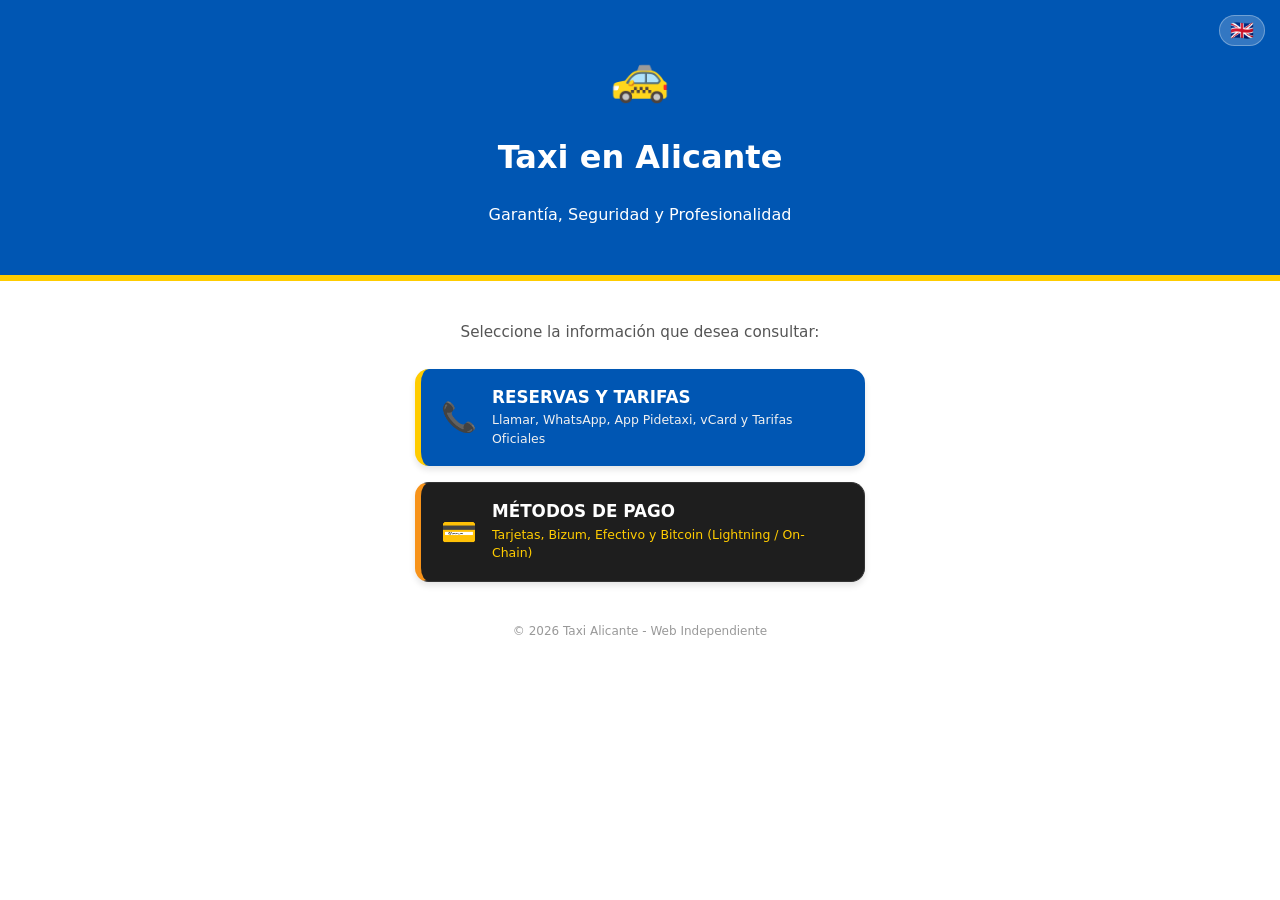
==== index.html @ 3064cab0 "Update index.html" ====
<!DOCTYPE html>
<html lang="es">
<head>
    <m<!DOCTYPE html>
<html lang="es">
<head>
    <meta charset="UTF-8">
    <meta name="viewport" content="width=device-width, initial-scale=1.0">
    <meta name="theme-color" content="#0056b3">
    <meta name="description" content="Servicio Oficial de Taxi en Alicante. Portal principal de contacto, tarifas y métodos de pago aceptados.">
    <title>Taxi en Alicante - Portal Oficial</title>

    <style>
        :root { 
            --azul: #0056b3; 
            --amarillo: #ffcc00; 
            --negro: #1e1e1e;
            --btc: #F7931A; 
        }
        html { scroll-behavior: smooth; }
        body { 
            font-family: system-ui, -apple-system, sans-serif; 
            margin: 0; 
            text-align: center; 
            background: #ffffff; 
            color: #333; 
            line-height: 1.5; 
        }
        header { 
            background: var(--azul); 
            color: white; 
            padding: 2.5rem 1rem 2rem 1rem; 
            border-bottom: 6px solid var(--amarillo); 
            position: relative; 
        }
        .container { padding: 25px 20px; max-width: 450px; margin: auto; }
        
        .subtitulo {
            font-size: 0.95rem;
            color: #555;
            margin-bottom: 25px;
            font-weight: 500;
        }

        .btn-hub { 
            display: flex; 
            align-items: center; 
            justify-content: flex-start; 
            padding: 18px 20px; 
            margin-bottom: 16px; 
            border-radius: 14px; 
            text-decoration: none; 
            font-weight: bold; 
            box-shadow: 0 4px 6px rgba(0,0,0,0.1); 
            transition: 0.2s;
            text-align: left;
        }
        .btn-hub:active { transform: scale(0.98); }
        
        .btn-contacto { 
            background: var(--azul); 
            color: white;
            border-left: 6px solid var(--amarillo);
        }
        .btn-contacto .titulo-btn { color: #ffffff; }
        .btn-contacto .desc-btn { color: #f0f0f0; }

        .btn-pagos { 
            background: var(--negro); 
            color: white;
            border: 1px solid #333333;
            border-left: 6px solid var(--btc); 
        }
        .btn-pagos .titulo-btn { color: #ffffff; }
        .btn-pagos .desc-btn { color: #ffcc00; opacity: 1; }

        .icono { 
            font-size: 1.8rem; 
            margin-right: 15px; 
            flex-shrink: 0;
        }
        .texto-btn { display: flex; flex-direction: column; }
        .titulo-btn { font-size: 1.05rem; line-height: 1.2; }
        .desc-btn { font-size: 0.78rem; font-weight: normal; margin-top: 4px; }

        .idioma-float {
            position: absolute;
            top: 15px;
            right: 15px;
            background: rgba(255, 255, 255, 0.2);
            padding: 5px 10px;
            border-radius: 20px;
            text-decoration: none;
            font-size: 1.2rem;
            border: 1px solid rgba(255, 255, 255, 0.3);
            line-height: 1;
            color: white;
        }

        .btn-volver-menu:active {
            background-color: #e0e0e0;
        }
        
        .footer { font-size: 0.75rem; color: #999; margin-top: 40px; padding-bottom: 40px; }
    </style>

    <link rel="icon" type="image/png" sizes="512x512" href="/contacto/android-chrome-512x512.png">
    <link rel="icon" type="image/png" sizes="192x192" href="/contacto/android-chrome-192x192.png">
    <link rel="apple-touch-icon" sizes="180x180" href="/contacto/apple-touch-icon.png">
    <link rel="icon" href="/contacto/favicon.ico" type="image/x-icon">
    <link rel="icon" type="image/png" sizes="32x32" href="/contacto/favicon-32x32.png">
    <link rel="icon" type="image/png" sizes="16x16" href="/contacto/favicon-16x16.png">
    <link rel="manifest" href="/site.webmanifest">
    <!-- Configuración para pantalla completa e iOS -->
    <meta name="apple-mobile-web-app-capable" content="yes">
    <meta name="apple-mobile-web-app-status-bar-style" content="black-translucent">
    <meta name="apple-mobile-web-app-title" content="Taxi Alicante">
</head>
<body>

<header id="inicio">
    <!-- Enlace directo a la página en inglés -->
    <a href="en.html" class="idioma-float" title="Switch to English">🇬🇧</a>
    
    <div style="font-size: 3rem;">🚕</div>
    <h1>Taxi en Alicante</h1>
    <p>Garantía, Seguridad y Profesionalidad</p>
</header>

<div class="container">
    <p class="subtitulo">Seleccione la información que desea consultar:</p>

    <!-- OPCIÓN 1: CONTACTO Y TARIFAS (ESPAÑOL) -->
    <a href="https://taxi-alicante.github.io/contacto/" class="btn-hub btn-contacto">
        <span class="icono">📞</span>
        <span class="texto-btn">
            <span class="titulo-btn">RESERVAS Y TARIFAS</span>
            <span class="desc-btn">Llamar, WhatsApp, App Pidetaxi, vCard y Tarifas Oficiales</span>
        </span>
    </a>

    <!-- OPCIÓN 2: MÉTODOS DE PAGO (ESPAÑOL) -->
    <a href="https://taxi-alicante.github.io/metodos-de-pago/" class="btn-hub btn-pagos">
        <span class="icono">💳</span>
        <span class="texto-btn">
            <span class="titulo-btn">MÉTODOS DE PAGO</span>
            <span class="desc-btn">Tarjetas, Bizum, Efectivo y Bitcoin (Lightning / On-Chain)</span>
        </span>
    </a>
    
    <div class="footer">
        © <span id="year"></span> Taxi Alicante - Web Independiente<br>
    </div>
</div>

<script>
    document.getElementById("year").textContent = new Date().getFullYear();

    if ('serviceWorker' in navigator) {
        window.addEventListener('load', () => {
            navigator.serviceWorker.register('/sw.js', { scope: '/' })
                .then(reg => console.log('SW Raíz registrado:', reg.scope))
                .catch(err => console.error('Error al registrar SW Raíz:', err));
        });
    }
</script>

</body>
</html>
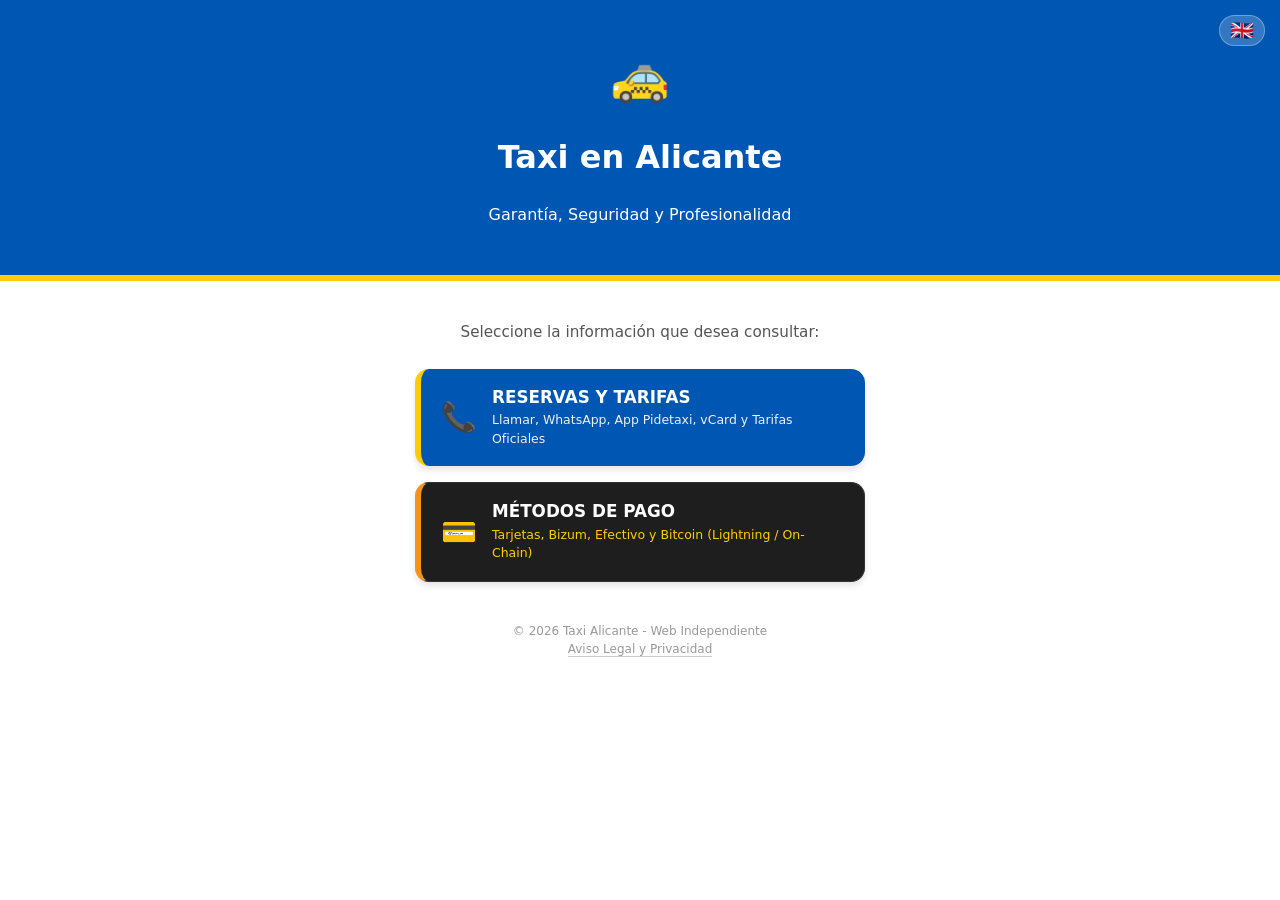
==== commit 6b264c36: "refactor: separar CSS y JS de la portada en español e ingles" ====
--- a/index.html
+++ b/index.html
@@ -1,7 +1,4 @@
 <!DOCTYPE html>
-<html lang="es">
-<head>
-    <m<!DOCTYPE html>
 <html lang="es">
 <head>
     <meta charset="UTF-8">
@@ -10,117 +7,28 @@
     <meta name="description" content="Servicio Oficial de Taxi en Alicante. Portal principal de contacto, tarifas y métodos de pago aceptados.">
     <title>Taxi en Alicante - Portal Oficial</title>
 
-    <style>
-        :root { 
-            --azul: #0056b3; 
-            --amarillo: #ffcc00; 
-            --negro: #1e1e1e;
-            --btc: #F7931A; 
-        }
-        html { scroll-behavior: smooth; }
-        body { 
-            font-family: system-ui, -apple-system, sans-serif; 
-            margin: 0; 
-            text-align: center; 
-            background: #ffffff; 
-            color: #333; 
-            line-height: 1.5; 
-        }
-        header { 
-            background: var(--azul); 
-            color: white; 
-            padding: 2.5rem 1rem 2rem 1rem; 
-            border-bottom: 6px solid var(--amarillo); 
-            position: relative; 
-        }
-        .container { padding: 25px 20px; max-width: 450px; margin: auto; }
-        
-        .subtitulo {
-            font-size: 0.95rem;
-            color: #555;
-            margin-bottom: 25px;
-            font-weight: 500;
-        }
+    <!-- Hojas de estilo unificadas -->
+    <link rel="stylesheet" href="/css/estilos.css">
 
-        .btn-hub { 
-            display: flex; 
-            align-items: center; 
-            justify-content: flex-start; 
-            padding: 18px 20px; 
-            margin-bottom: 16px; 
-            border-radius: 14px; 
-            text-decoration: none; 
-            font-weight: bold; 
-            box-shadow: 0 4px 6px rgba(0,0,0,0.1); 
-            transition: 0.2s;
-            text-align: left;
-        }
-        .btn-hub:active { transform: scale(0.98); }
-        
-        .btn-contacto { 
-            background: var(--azul); 
-            color: white;
-            border-left: 6px solid var(--amarillo);
-        }
-        .btn-contacto .titulo-btn { color: #ffffff; }
-        .btn-contacto .desc-btn { color: #f0f0f0; }
+    <!-- Favicon e Iconos desde /img/ -->
+    <link rel="icon" type="image/x-icon" href="/img/favicon.ico">
+    <link rel="icon" type="image/png" sizes="16x16" href="/img/favicon-16x16.png">
+    <link rel="icon" type="image/png" sizes="32x32" href="/img/favicon-32x32.png">
+    <link rel="apple-touch-icon" sizes="180x180" href="/img/apple-touch-icon.png">
+    <link rel="manifest" href="/manifest.json">
 
-        .btn-pagos { 
-            background: var(--negro); 
-            color: white;
-            border: 1px solid #333333;
-            border-left: 6px solid var(--btc); 
-        }
-        .btn-pagos .titulo-btn { color: #ffffff; }
-        .btn-pagos .desc-btn { color: #ffcc00; opacity: 1; }
-
-        .icono { 
-            font-size: 1.8rem; 
-            margin-right: 15px; 
-            flex-shrink: 0;
-        }
-        .texto-btn { display: flex; flex-direction: column; }
-        .titulo-btn { font-size: 1.05rem; line-height: 1.2; }
-        .desc-btn { font-size: 0.78rem; font-weight: normal; margin-top: 4px; }
-
-        .idioma-float {
-            position: absolute;
-            top: 15px;
-            right: 15px;
-            background: rgba(255, 255, 255, 0.2);
-            padding: 5px 10px;
-            border-radius: 20px;
-            text-decoration: none;
-            font-size: 1.2rem;
-            border: 1px solid rgba(255, 255, 255, 0.3);
-            line-height: 1;
-            color: white;
-        }
-
-        .btn-volver-menu:active {
-            background-color: #e0e0e0;
-        }
-        
-        .footer { font-size: 0.75rem; color: #999; margin-top: 40px; padding-bottom: 40px; }
-    </style>
-
-    <link rel="icon" type="image/png" sizes="512x512" href="/contacto/android-chrome-512x512.png">
-    <link rel="icon" type="image/png" sizes="192x192" href="/contacto/android-chrome-192x192.png">
-    <link rel="apple-touch-icon" sizes="180x180" href="/contacto/apple-touch-icon.png">
-    <link rel="icon" href="/contacto/favicon.ico" type="image/x-icon">
-    <link rel="icon" type="image/png" sizes="32x32" href="/contacto/favicon-32x32.png">
-    <link rel="icon" type="image/png" sizes="16x16" href="/contacto/favicon-16x16.png">
-    <link rel="manifest" href="/site.webmanifest">
     <!-- Configuración para pantalla completa e iOS -->
     <meta name="apple-mobile-web-app-capable" content="yes">
     <meta name="apple-mobile-web-app-status-bar-style" content="black-translucent">
     <meta name="apple-mobile-web-app-title" content="Taxi Alicante">
+
+    <!-- JS Principal -->
+    <script src="/js/main.js" defer></script>
 </head>
 <body>
 
 <header id="inicio">
-    <!-- Enlace directo a la página en inglés -->
-    <a href="en.html" class="idioma-float" title="Switch to English">🇬🇧</a>
+    <a href="/index-en.html" class="idioma-float" title="Switch to English">🇬🇧</a>
     
     <div style="font-size: 3rem;">🚕</div>
     <h1>Taxi en Alicante</h1>
@@ -130,8 +38,8 @@
 <div class="container">
     <p class="subtitulo">Seleccione la información que desea consultar:</p>
 
-    <!-- OPCIÓN 1: CONTACTO Y TARIFAS (ESPAÑOL) -->
-    <a href="https://taxi-alicante.github.io/contacto/" class="btn-hub btn-contacto">
+    <!-- OPCIÓN 1: CONTACTO Y TARIFAS -->
+    <a href="/contacto/" class="btn-hub btn-contacto">
         <span class="icono">📞</span>
         <span class="texto-btn">
             <span class="titulo-btn">RESERVAS Y TARIFAS</span>
@@ -139,8 +47,8 @@
         </span>
     </a>
 
-    <!-- OPCIÓN 2: MÉTODOS DE PAGO (ESPAÑOL) -->
-    <a href="https://taxi-alicante.github.io/metodos-de-pago/" class="btn-hub btn-pagos">
+    <!-- OPCIÓN 2: MÉTODOS DE PAGO -->
+    <a href="/metodos-de-pago/" class="btn-hub btn-pagos">
         <span class="icono">💳</span>
         <span class="texto-btn">
             <span class="titulo-btn">MÉTODOS DE PAGO</span>
@@ -150,20 +58,9 @@
     
     <div class="footer">
         © <span id="year"></span> Taxi Alicante - Web Independiente<br>
+        <a href="/legal.html" style="color: #999; text-decoration: none; border-bottom: 1px solid #ccc;">Aviso Legal y Privacidad</a>
     </div>
 </div>
 
-<script>
-    document.getElementById("year").textContent = new Date().getFullYear();
-
-    if ('serviceWorker' in navigator) {
-        window.addEventListener('load', () => {
-            navigator.serviceWorker.register('/sw.js', { scope: '/' })
-                .then(reg => console.log('SW Raíz registrado:', reg.scope))
-                .catch(err => console.error('Error al registrar SW Raíz:', err));
-        });
-    }
-</script>
-
 </body>
-</html>
+</html>
--- a/css/estilos.css
+++ b/css/estilos.css
@@ -0,0 +1,128 @@
+/* ==========================================
+   ESTILOS GENERALES Y PORTAL (HUB)
+   ========================================== */
+:root { 
+    --azul: #0056b3; 
+    --amarillo: #ffcc00; 
+    --negro: #1e1e1e;
+    --btc: #F7931A; 
+}
+
+html { 
+    scroll-behavior: smooth; 
+}
+
+body { 
+    font-family: system-ui, -apple-system, sans-serif; 
+    margin: 0; 
+    text-align: center; 
+    background: #ffffff; 
+    color: #333; 
+    line-height: 1.5; 
+}
+
+header { 
+    background: var(--azul); 
+    color: white; 
+    padding: 2.5rem 1rem 2rem 1rem; 
+    border-bottom: 6px solid var(--amarillo); 
+    position: relative; 
+}
+
+.container { 
+    padding: 25px 20px; 
+    max-width: 450px; 
+    margin: auto; 
+}
+
+.subtitulo {
+    font-size: 0.95rem;
+    color: #555;
+    margin-bottom: 25px;
+    font-weight: 500;
+}
+
+/* Botones principales tipo Hub */
+.btn-hub { 
+    display: flex; 
+    align-items: center; 
+    justify-content: flex-start; 
+    padding: 18px 20px; 
+    margin-bottom: 16px; 
+    border-radius: 14px; 
+    text-decoration: none; 
+    font-weight: bold; 
+    box-shadow: 0 4px 6px rgba(0,0,0,0.1); 
+    transition: 0.2s;
+    text-align: left;
+}
+
+.btn-hub:active { 
+    transform: scale(0.98); 
+}
+
+.btn-contacto { 
+    background: var(--azul); 
+    color: white;
+    border-left: 6px solid var(--amarillo);
+}
+.btn-contacto .titulo-btn { color: #ffffff; }
+.btn-contacto .desc-btn { color: #f0f0f0; }
+
+.btn-pagos { 
+    background: var(--negro); 
+    color: white;
+    border: 1px solid #333333;
+    border-left: 6px solid var(--btc); 
+}
+.btn-pagos .titulo-btn { color: #ffffff; }
+.btn-pagos .desc-btn { color: #ffcc00; opacity: 1; }
+
+.icono { 
+    font-size: 1.8rem; 
+    margin-right: 15px; 
+    flex-shrink: 0;
+}
+
+.texto-btn { 
+    display: flex; 
+    flex-direction: column; 
+}
+
+.titulo-btn { 
+    font-size: 1.05rem; 
+    line-height: 1.2; 
+}
+
+.desc-btn { 
+    font-size: 0.78rem; 
+    font-weight: normal; 
+    margin-top: 4px; 
+}
+
+/* Selector de idioma flotante */
+.idioma-float {
+    position: absolute;
+    top: 15px;
+    right: 15px;
+    background: rgba(255, 255, 255, 0.2);
+    padding: 5px 10px;
+    border-radius: 20px;
+    text-decoration: none;
+    font-size: 1.2rem;
+    border: 1px solid rgba(255, 255, 255, 0.3);
+    line-height: 1;
+    color: white;
+}
+
+.btn-volver-menu:active {
+    background-color: #e0e0e0;
+}
+
+/* Pie de página */
+.footer { 
+    font-size: 0.75rem; 
+    color: #999; 
+    margin-top: 40px; 
+    padding-bottom: 40px; 
+}
